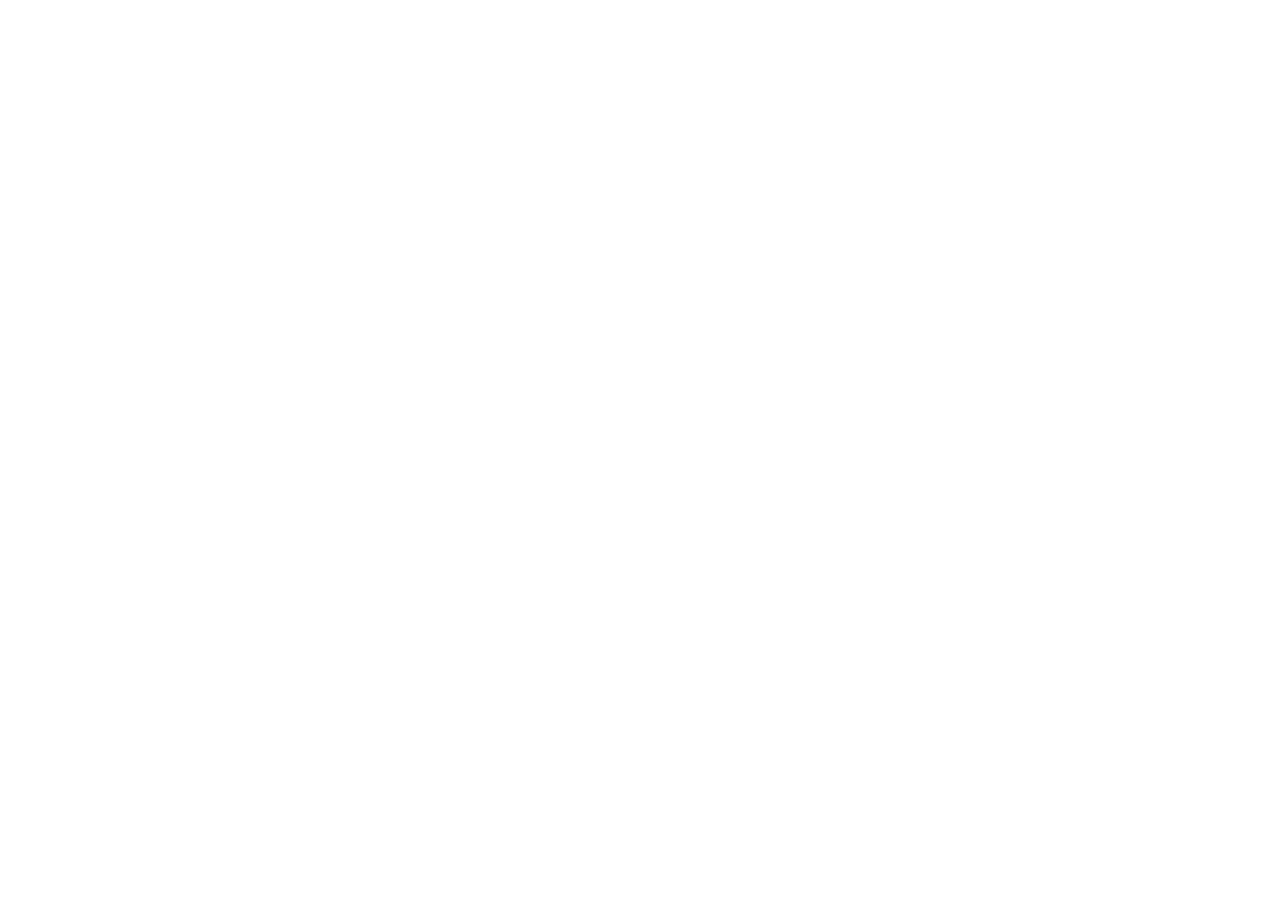
==== three.js/tjstss001/tjstss001/index.html @ 266aa7e1 "* Adding three.js type script example 001" ====
﻿<!DOCTYPE html>

<html>
<head>
    <title>My first Three.js app</title>
    <style>
        body {
            margin: 0;
        }

        canvas {
            width: 100%;
            height: 100%;
        }
    </style>
</head>
<body>
    <script src="js/three.min.js"></script>
    <script>
        var scene = new THREE.Scene();
        var camera = new THREE.PerspectiveCamera(75, window.innerWidth / window.innerHeight, 0.1, 1000);

        var renderer = new THREE.WebGLRenderer();
        renderer.setSize(window.innerWidth, window.innerHeight);
        document.body.appendChild(renderer.domElement);    </script>
</body>
</html>
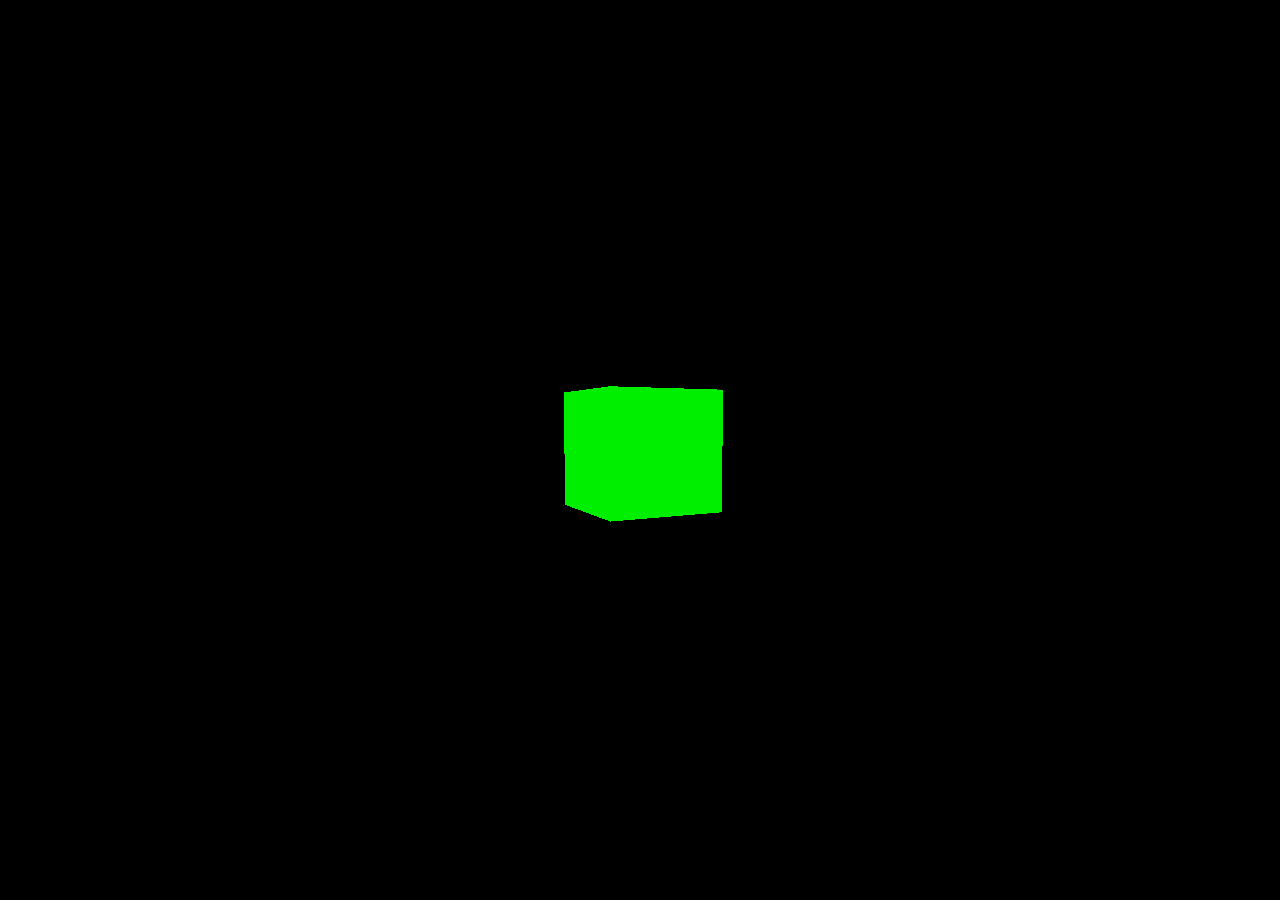
==== commit 29668f26: "* Rotating cube with mouse" ====
--- a/three.js/tjstss001/tjstss001/index.html
+++ b/three.js/tjstss001/tjstss001/index.html
@@ -9,8 +9,8 @@
         }
 
         canvas {
-            width: 100%;
-            height: 100%;
+            width: 90%;
+            height: 90%;
         }
     </style>
 </head>
@@ -22,6 +22,33 @@
 
         var renderer = new THREE.WebGLRenderer();
         renderer.setSize(window.innerWidth, window.innerHeight);
-        document.body.appendChild(renderer.domElement);    </script>
+        document.body.appendChild(renderer.domElement);
+
+        var xRotationRatio = 0.001;
+        var yRotationRatio = 0.01;
+
+        renderer.domElement.addEventListener("mousemove", function (event) {
+            var x = event.clientX;
+            var y = event.clientY;
+
+            xRotationRatio = (x / renderer.domElement.width) / 10;
+            yRotationRatio = (1 - (y / renderer.domElement.height)) / 10;
+        });
+
+        var geometry = new THREE.CubeGeometry(1, 1, 1, 1, 1, 1);
+        var material = new THREE.MeshBasicMaterial({ color: 0x00ee00, wireframe: false, transparent: false, opacity: 1, side: THREE.BackSide });
+        var cube = new THREE.Mesh(geometry, material);
+        scene.add(cube);
+
+        camera.position.z = 5;
+
+        function render() {
+            requestAnimationFrame(render);
+            cube.rotation.x += xRotationRatio;
+            cube.rotation.y += yRotationRatio;
+            renderer.render(scene, camera);
+        }
+        render();
+    </script>
 </body>
 </html>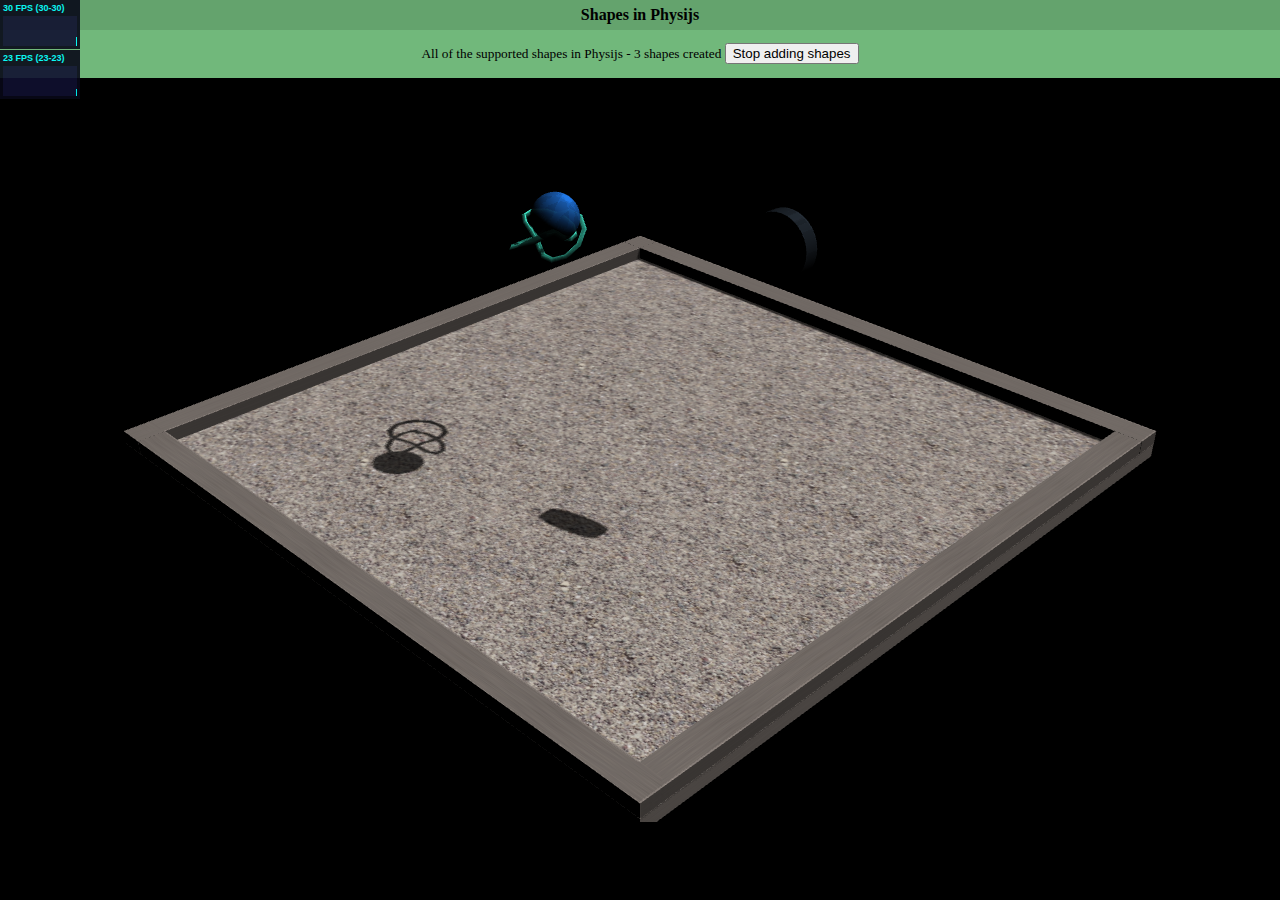
==== commit c6967d5f: "* Adding physics sample" ====
--- a/three.js/tjstss001/tjstss001/index.html
+++ b/three.js/tjstss001/tjstss001/index.html
@@ -1,54 +1,261 @@
 ﻿<!DOCTYPE html>
-
 <html>
 <head>
-    <title>My first Three.js app</title>
-    <style>
-        body {
-            margin: 0;
-        }
-
-        canvas {
-            width: 90%;
-            height: 90%;
-        }
-    </style>
+    <title>Shape emitter - Physijs</title>
+
+    <link rel="stylesheet" type="text/css" href="css/styles.css" />
+
+    <script type="text/javascript" src="js/three.min.js"></script>
+    <script type="text/javascript" src="js/stats.js"></script>
+    <script type="text/javascript" src="js/tween.js"></script>
+    <script type="text/javascript" src="js/physi.js"></script>
+
+    <script type="text/javascript">
+
+        'use strict';
+
+        Physijs.scripts.worker = 'js/physijs_worker.js';
+        Physijs.scripts.ammo = 'ammo.js';
+
+        var initScene, render, createShape,
+            renderer, render_stats, physics_stats, scene, light, ground, ground_material, camera;
+
+        initScene = function () {
+            TWEEN.start();
+
+            renderer = new THREE.WebGLRenderer({ antialias: true });
+            renderer.setSize(window.innerWidth, window.innerHeight);
+            renderer.shadowMapEnabled = true;
+            renderer.shadowMapSoft = true;
+            document.getElementById('viewport').appendChild(renderer.domElement);
+
+            render_stats = new Stats();
+            render_stats.domElement.style.position = 'absolute';
+            render_stats.domElement.style.top = '0px';
+            render_stats.domElement.style.zIndex = 100;
+            document.getElementById('viewport').appendChild(render_stats.domElement);
+
+            physics_stats = new Stats();
+            physics_stats.domElement.style.position = 'absolute';
+            physics_stats.domElement.style.top = '50px';
+            physics_stats.domElement.style.zIndex = 100;
+            document.getElementById('viewport').appendChild(physics_stats.domElement);
+
+            scene = new Physijs.Scene({ fixedTimeStep: 1 / 120 });
+            scene.setGravity(new THREE.Vector3(0, -30, 0));
+            scene.addEventListener(
+                'update',
+                function () {
+                    scene.simulate(undefined, 2);
+                    physics_stats.update();
+                }
+            );
+
+            camera = new THREE.PerspectiveCamera(
+                35,
+                window.innerWidth / window.innerHeight,
+                1,
+                1000
+            );
+            camera.position.set(60, 50, 60);
+            camera.lookAt(scene.position);
+            scene.add(camera);
+
+            // Light
+            light = new THREE.DirectionalLight(0xFFFFFF);
+            light.position.set(20, 40, -15);
+            light.target.position.copy(scene.position);
+            light.castShadow = true;
+            light.shadowCameraLeft = -60;
+            light.shadowCameraTop = -60;
+            light.shadowCameraRight = 60;
+            light.shadowCameraBottom = 60;
+            light.shadowCameraNear = 20;
+            light.shadowCameraFar = 200;
+            light.shadowBias = -.0001
+            light.shadowMapWidth = light.shadowMapHeight = 2048;
+            light.shadowDarkness = .7;
+            scene.add(light);
+
+            // Materials
+            ground_material = Physijs.createMaterial(
+                new THREE.MeshLambertMaterial({ map: THREE.ImageUtils.loadTexture('images/rocks.jpg') }),
+                .8, // high friction
+                .4 // low restitution
+            );
+            ground_material.map.wrapS = ground_material.map.wrapT = THREE.RepeatWrapping;
+            ground_material.map.repeat.set(2.5, 2.5);
+
+            // Ground
+            ground = new Physijs.BoxMesh(
+                new THREE.CubeGeometry(50, 1, 50),
+                //new THREE.PlaneGeometry(50, 50),
+                ground_material,
+                0 // mass
+            );
+            ground.receiveShadow = true;
+            scene.add(ground);
+
+            // Bumpers
+            var bumper,
+                bumper_geom = new THREE.BoxGeometry(2, 1, 50);
+
+            bumper = new Physijs.BoxMesh(bumper_geom, ground_material, 0, { restitution: .2 });
+            bumper.position.y = 1;
+            bumper.position.x = -24;
+            bumper.receiveShadow = true;
+            bumper.castShadow = true;
+            scene.add(bumper);
+
+            bumper = new Physijs.BoxMesh(bumper_geom, ground_material, 0, { restitution: .2 });
+            bumper.position.y = 1;
+            bumper.position.x = 24;
+            bumper.receiveShadow = true;
+            bumper.castShadow = true;
+            scene.add(bumper);
+
+            bumper = new Physijs.BoxMesh(bumper_geom, ground_material, 0, { restitution: .2 });
+            bumper.position.y = 1;
+            bumper.position.z = -24;
+            bumper.rotation.y = Math.PI / 2;
+            bumper.receiveShadow = true;
+            bumper.castShadow = true;
+            scene.add(bumper);
+
+            bumper = new Physijs.BoxMesh(bumper_geom, ground_material, 0, { restitution: .2 });
+            bumper.position.y = 1;
+            bumper.position.z = 24;
+            bumper.rotation.y = Math.PI / 2;
+            bumper.receiveShadow = true;
+            bumper.castShadow = true;
+            scene.add(bumper);
+
+            requestAnimationFrame(render);
+            scene.simulate();
+
+            createShape();
+        };
+
+        render = function () {
+            requestAnimationFrame(render);
+            renderer.render(scene, camera);
+            render_stats.update();
+        };
+
+        createShape = (function () {
+            var addshapes = true,
+                shapes = 0,
+                box_geometry = new THREE.CubeGeometry(3, 3, 3),
+                sphere_geometry = new THREE.SphereGeometry(1.5, 32, 32),
+                cylinder_geometry = new THREE.CylinderGeometry(2, 2, 1, 32),
+                cone_geometry = new THREE.CylinderGeometry(0, 2, 4, 32),
+                octahedron_geometry = new THREE.OctahedronGeometry(1.7, 1),
+                torus_geometry = new THREE.TorusKnotGeometry(1.7, .2, 32, 4),
+                doCreateShape;
+
+            setTimeout(
+                function addListener() {
+                    var button = document.getElementById('stop');
+                    if (button) {
+                        button.addEventListener('click', function () { addshapes = false; });
+                    } else {
+                        setTimeout(addListener);
+                    }
+                }
+            );
+
+            doCreateShape = function () {
+                var shape, material = new THREE.MeshLambertMaterial({ opacity: 0, transparent: true });
+
+                switch (Math.floor(Math.random() * 6)) {
+                    case 0:
+                        shape = new Physijs.BoxMesh(
+                            box_geometry,
+                            material
+                        );
+                        break;
+
+                    case 1:
+                        shape = new Physijs.SphereMesh(
+                            sphere_geometry,
+                            material,
+                            undefined,
+                            { restitution: Math.random() * 1.5 }
+                        );
+                        break;
+
+                    case 2:
+                        shape = new Physijs.CylinderMesh(
+                            cylinder_geometry,
+                            material
+                        );
+                        break;
+
+                    case 3:
+                        shape = new Physijs.ConeMesh(
+                            cone_geometry,
+                            material
+                        );
+                        break;
+
+                    case 4:
+                        shape = new Physijs.ConvexMesh(
+                            octahedron_geometry,
+                            material
+                        );
+                        break;
+
+                    case 5:
+                        shape = new Physijs.ConvexMesh(
+                            torus_geometry,
+                            material
+                        );
+                        break;
+                }
+
+                shape.material.color.setRGB(Math.random() * 100 / 100, Math.random() * 100 / 100, Math.random() * 100 / 100);
+                shape.castShadow = true;
+                shape.receiveShadow = true;
+
+                shape.position.set(
+                    Math.random() * 30 - 15,
+                    20,
+                    Math.random() * 30 - 15
+                );
+
+                shape.rotation.set(
+                    Math.random() * Math.PI,
+                    Math.random() * Math.PI,
+                    Math.random() * Math.PI
+                );
+
+                if (addshapes) {
+                    shape.addEventListener('ready', createShape);
+                }
+                scene.add(shape);
+
+                new TWEEN.Tween(shape.material).to({ opacity: 1 }, 500).start();
+
+                document.getElementById('shapecount').textContent = (++shapes) + ' shapes created';
+            };
+
+            return function () {
+                setTimeout(doCreateShape, 250);
+            };
+        })();
+
+        window.onload = initScene;
+
+    </script>
 </head>
 <body>
-    <script src="js/three.min.js"></script>
-    <script>
-        var scene = new THREE.Scene();
-        var camera = new THREE.PerspectiveCamera(75, window.innerWidth / window.innerHeight, 0.1, 1000);
-
-        var renderer = new THREE.WebGLRenderer();
-        renderer.setSize(window.innerWidth, window.innerHeight);
-        document.body.appendChild(renderer.domElement);
-
-        var xRotationRatio = 0.001;
-        var yRotationRatio = 0.01;
-
-        renderer.domElement.addEventListener("mousemove", function (event) {
-            var x = event.clientX;
-            var y = event.clientY;
-
-            xRotationRatio = (x / renderer.domElement.width) / 10;
-            yRotationRatio = (1 - (y / renderer.domElement.height)) / 10;
-        });
-
-        var geometry = new THREE.CubeGeometry(1, 1, 1, 1, 1, 1);
-        var material = new THREE.MeshBasicMaterial({ color: 0x00ee00, wireframe: false, transparent: false, opacity: 1, side: THREE.BackSide });
-        var cube = new THREE.Mesh(geometry, material);
-        scene.add(cube);
-
-        camera.position.z = 5;
-
-        function render() {
-            requestAnimationFrame(render);
-            cube.rotation.x += xRotationRatio;
-            cube.rotation.y += yRotationRatio;
-            renderer.render(scene, camera);
-        }
-        render();
-    </script>
+    <div id="heading">
+        <h1>Shapes in Physijs</h1>
+        <p>
+            All of the supported shapes in Physijs -
+            <span id="shapecount"></span> <button id="stop">Stop adding shapes</button><br />
+        </p>
+    </div>
+    <div id="viewport"></div>
 </body>
 </html>--- a/three.js/tjstss001/tjstss001/css/styles.css
+++ b/three.js/tjstss001/tjstss001/css/styles.css
@@ -0,0 +1,31 @@
+html {
+	margin: 0;
+	padding: 0;
+}
+
+body {
+	margin: 0;
+	padding: 0;
+	font-family: Verdana;
+	font-size: 10pt;
+	overflow: hidden;
+}
+
+#heading {
+	position: absolute;
+	top: 0;
+	width: 100%;
+	margin: 0;
+	padding: 0;
+	background-color: #71b87b;
+	text-align: center;
+}
+#heading h1 {
+	margin: 0;
+	padding: 6px 0;
+	background-color: #64a36d;
+	font-size: 16px;
+}
+#heading a {
+	color: #4488ff;
+}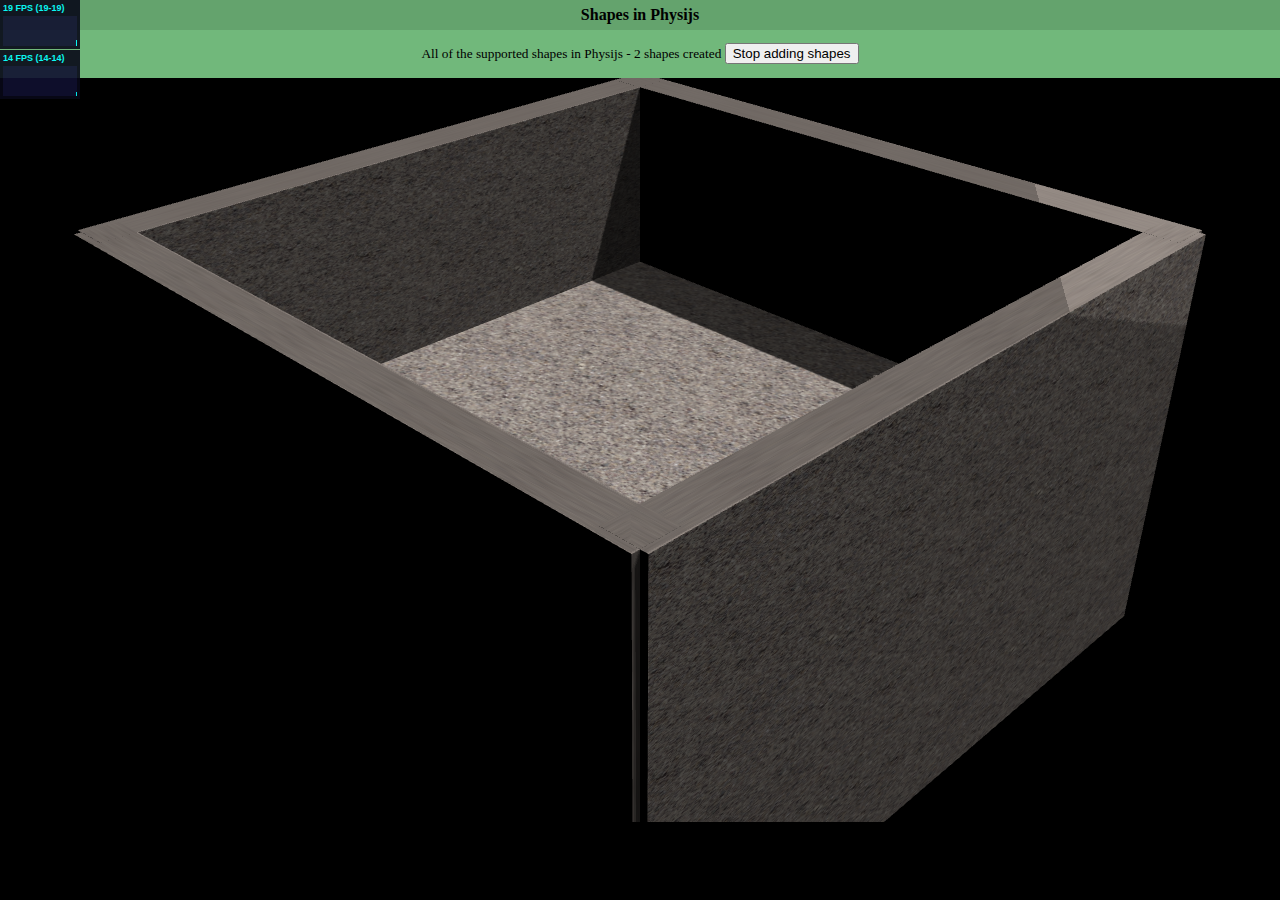
==== commit 760c2680: "* Addng TweenMax sample" ====
--- a/three.js/tjstss001/tjstss001/index.html
+++ b/three.js/tjstss001/tjstss001/index.html
@@ -19,6 +19,8 @@
 
         var initScene, render, createShape,
             renderer, render_stats, physics_stats, scene, light, ground, ground_material, camera;
+
+        var bumpers = [];
 
         initScene = function () {
             TWEEN.start();
@@ -98,7 +100,7 @@
 
             // Bumpers
             var bumper,
-                bumper_geom = new THREE.BoxGeometry(2, 1, 50);
+                bumper_geom = new THREE.BoxGeometry(3, 30, 50);
 
             bumper = new Physijs.BoxMesh(bumper_geom, ground_material, 0, { restitution: .2 });
             bumper.position.y = 1;
@@ -106,12 +108,14 @@
             bumper.receiveShadow = true;
             bumper.castShadow = true;
             scene.add(bumper);
+            bumpers.push(bumper);
 
             bumper = new Physijs.BoxMesh(bumper_geom, ground_material, 0, { restitution: .2 });
             bumper.position.y = 1;
             bumper.position.x = 24;
             bumper.receiveShadow = true;
             bumper.castShadow = true;
+            bumpers.push(bumper);
             scene.add(bumper);
 
             bumper = new Physijs.BoxMesh(bumper_geom, ground_material, 0, { restitution: .2 });
@@ -120,6 +124,7 @@
             bumper.rotation.y = Math.PI / 2;
             bumper.receiveShadow = true;
             bumper.castShadow = true;
+            bumpers.push(bumper);
             scene.add(bumper);
 
             bumper = new Physijs.BoxMesh(bumper_geom, ground_material, 0, { restitution: .2 });
@@ -128,6 +133,7 @@
             bumper.rotation.y = Math.PI / 2;
             bumper.receiveShadow = true;
             bumper.castShadow = true;
+            bumpers.push(bumper);
             scene.add(bumper);
 
             requestAnimationFrame(render);
@@ -180,7 +186,7 @@
                             sphere_geometry,
                             material,
                             undefined,
-                            { restitution: Math.random() * 1.5 }
+                            { restitution: Math.random() * 0.000000005 }
                         );
                         break;
 
@@ -219,7 +225,7 @@
 
                 shape.position.set(
                     Math.random() * 30 - 15,
-                    20,
+                    1200,
                     Math.random() * 30 - 15
                 );
 
@@ -234,13 +240,13 @@
                 }
                 scene.add(shape);
 
-                new TWEEN.Tween(shape.material).to({ opacity: 1 }, 500).start();
+                new TWEEN.Tween(shape.material).to({ opacity: 0.8 }, 200).start();
 
                 document.getElementById('shapecount').textContent = (++shapes) + ' shapes created';
             };
 
             return function () {
-                setTimeout(doCreateShape, 250);
+                setTimeout(doCreateShape, (Math.random() * 1500)+100);
             };
         })();
 
